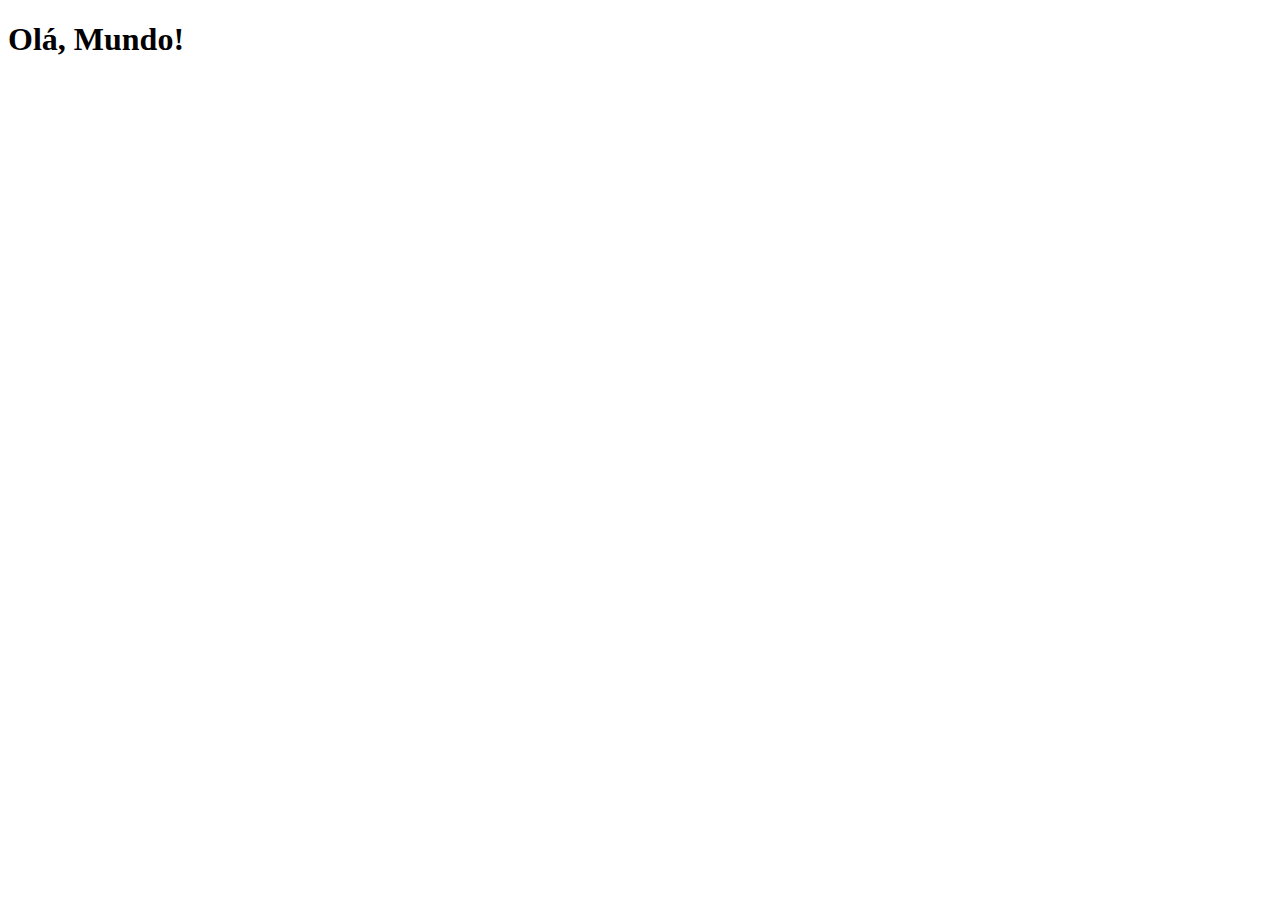
==== index.html @ 20fdd95b "Create index.html" ====
<!DOCTYPE html>
<html lang="pt-br">
<head>
    <meta charset="UTF-8">
    <meta http-equiv="X-UA-Compatible" content="IE=edge">
    <meta name="viewport" content="width=device-width, initial-scale=1.0">
    <link rel="shortcut icon" href="favicon.ico" type="image/x-icon">
    <title>Projeto Redes Sociais</title>
</head>
<body>
    <h1>Olá, Mundo!</h1>
</body>
</html>
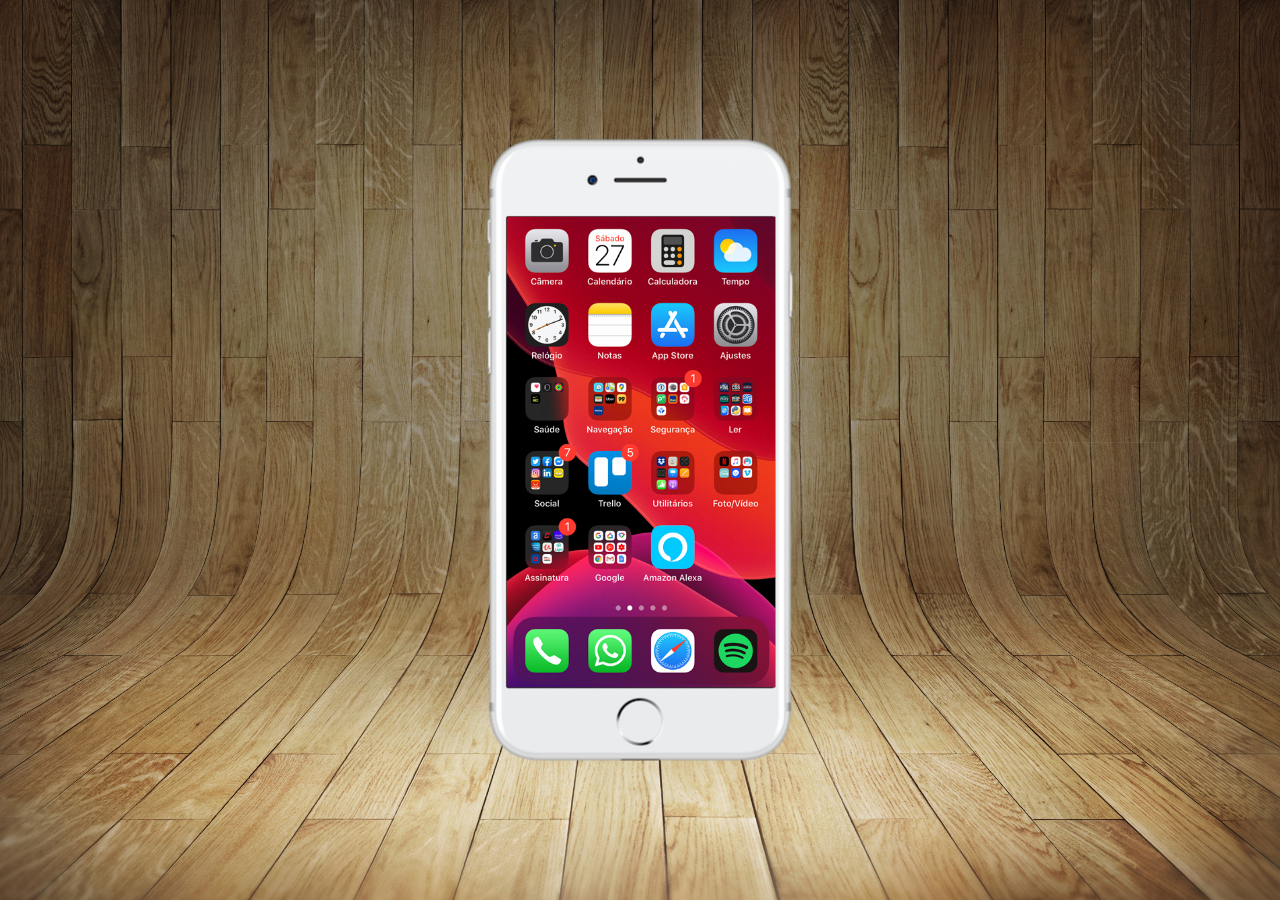
==== commit 6b93a987: "index home" ====
--- a/index.html
+++ b/index.html
@@ -6,8 +6,16 @@
     <meta name="viewport" content="width=device-width, initial-scale=1.0">
     <link rel="shortcut icon" href="favicon.ico" type="image/x-icon">
     <title>Projeto Redes Sociais</title>
+    <link rel="stylesheet" href="estilos/style.css">
 </head>
 <body>
-    <h1>Olá, Mundo!</h1>
+    <main>
+        <section id="telefone">
+            <iframe src="home.html" name="tela" id="tela" frameborder="0"></iframe>
+        </section>
+        <section id="redes">
+
+        </section>
+    </main>
 </body>
 </html>--- a/estilos/style.css
+++ b/estilos/style.css
@@ -0,0 +1,42 @@
+@charset "UTF-8";
+
+* {
+    margin: 0;
+    padding: 0;
+    font-family: Arial, Helvetica, sans-serif;
+}
+
+body {
+    background: url(../imagens/fundo-madeira.jpg) no-repeat top center;
+    background-size: cover;
+    background-attachment: fixed;
+}
+
+html, body {
+    height: 100vh;
+    width: 100vw;
+    background-color: black;
+}
+
+main {
+    height: 100vh;
+    position: relative;
+}
+
+#telefone {
+    height: 627px;
+    width: 311px;
+    top: 50%;
+    left: 50%;
+    transform: translate(-50%, -50%);
+    position: absolute;
+    background: url('../imagens/frame-iphone.png') no-repeat;
+}
+
+#tela {
+    position: relative;
+    top: 80px;
+    left: 22px;
+    width: 269px;
+    height: 471px;
+}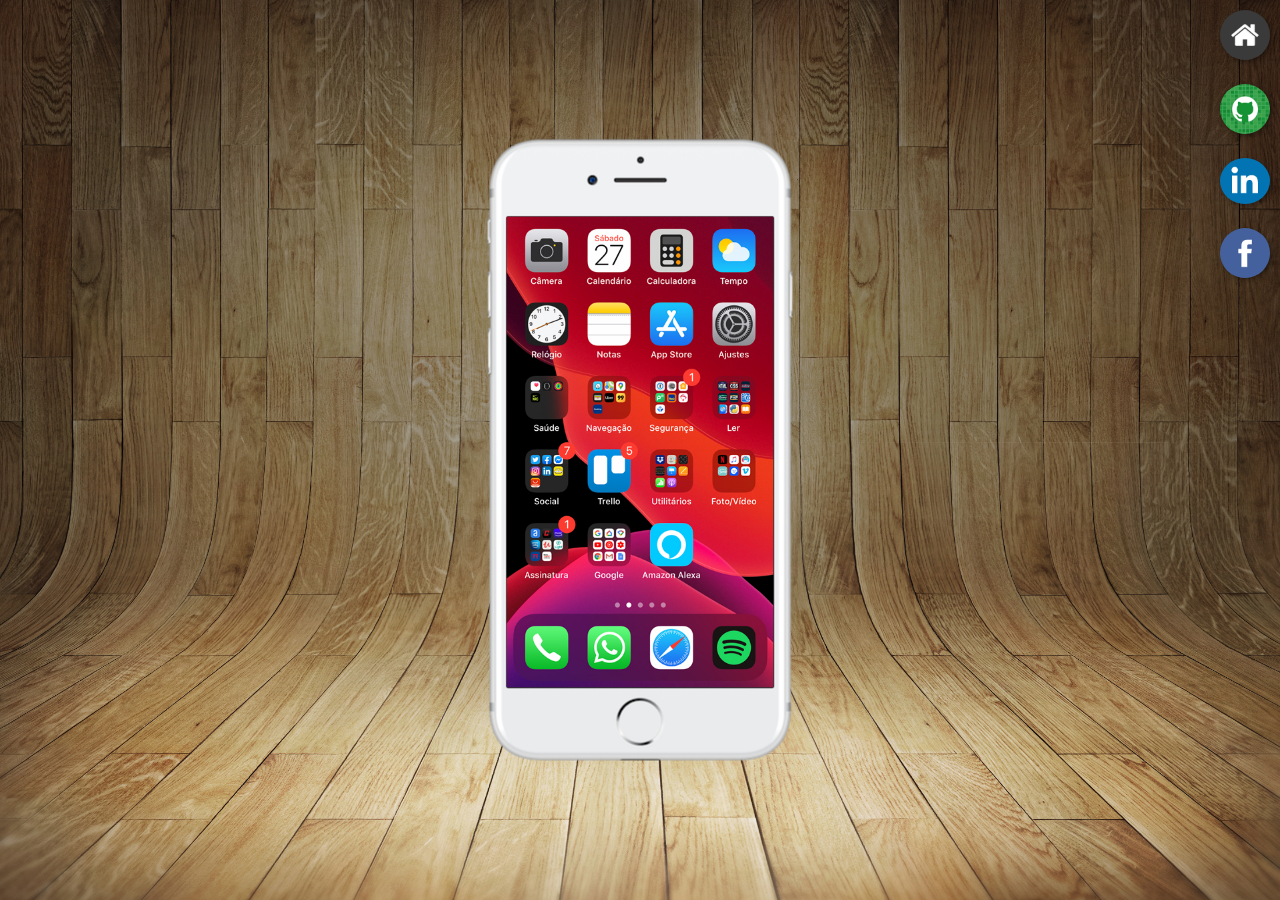
==== commit 4637b407: "esboço" ====
--- a/index.html
+++ b/index.html
@@ -11,10 +11,15 @@
 <body>
     <main>
         <section id="telefone">
-            <iframe src="home.html" name="tela" id="tela" frameborder="0"></iframe>
+            <iframe src="home.html" name="tela" id="tela" frameborder="0">
+                Seu navegador não é compatível.
+            </iframe>
         </section>
         <section id="redes">
-
+            <a href="home.html" target="tela"><img src="imagens/logo-home.jpg" alt="Home"></a><br>
+            <a href="github.html" target="tela"><img src="imagens/logo-github.jpg" alt="GitHub"></a><br>
+            <a href="linkedin.html" target="tela"><img src="imagens/logo-linkedin.jpg" alt="Linkedin"></a><br>
+            <a href="facebook.html" target="tela"><img src="imagens/logo-facebook.jpg" alt="Facebook"></a><br>
         </section>
     </main>
 </body>
--- a/estilos/style.css
+++ b/estilos/style.css
@@ -37,6 +37,25 @@
     position: relative;
     top: 80px;
     left: 22px;
-    width: 269px;
+    width: 267px;
     height: 471px;
+}
+
+#redes {
+    text-align: right;
+}
+
+#redes img {
+    width: 50px;
+    margin: 10px;
+    border-radius: 50%;
+    box-shadow: 2px 2px 5px rgba(0, 0, 0, 0.400);
+    box-sizing: border-box;
+}
+
+#redes img:hover {
+    border: 2px solid rgba(255, 255, 255, 0.637);
+    transform: translate(-3px, -3px);
+    box-shadow: 5px 5px 10px rgba(0, 0, 0, 0.623);
+    transition: transform .3s, border 1s;
 }